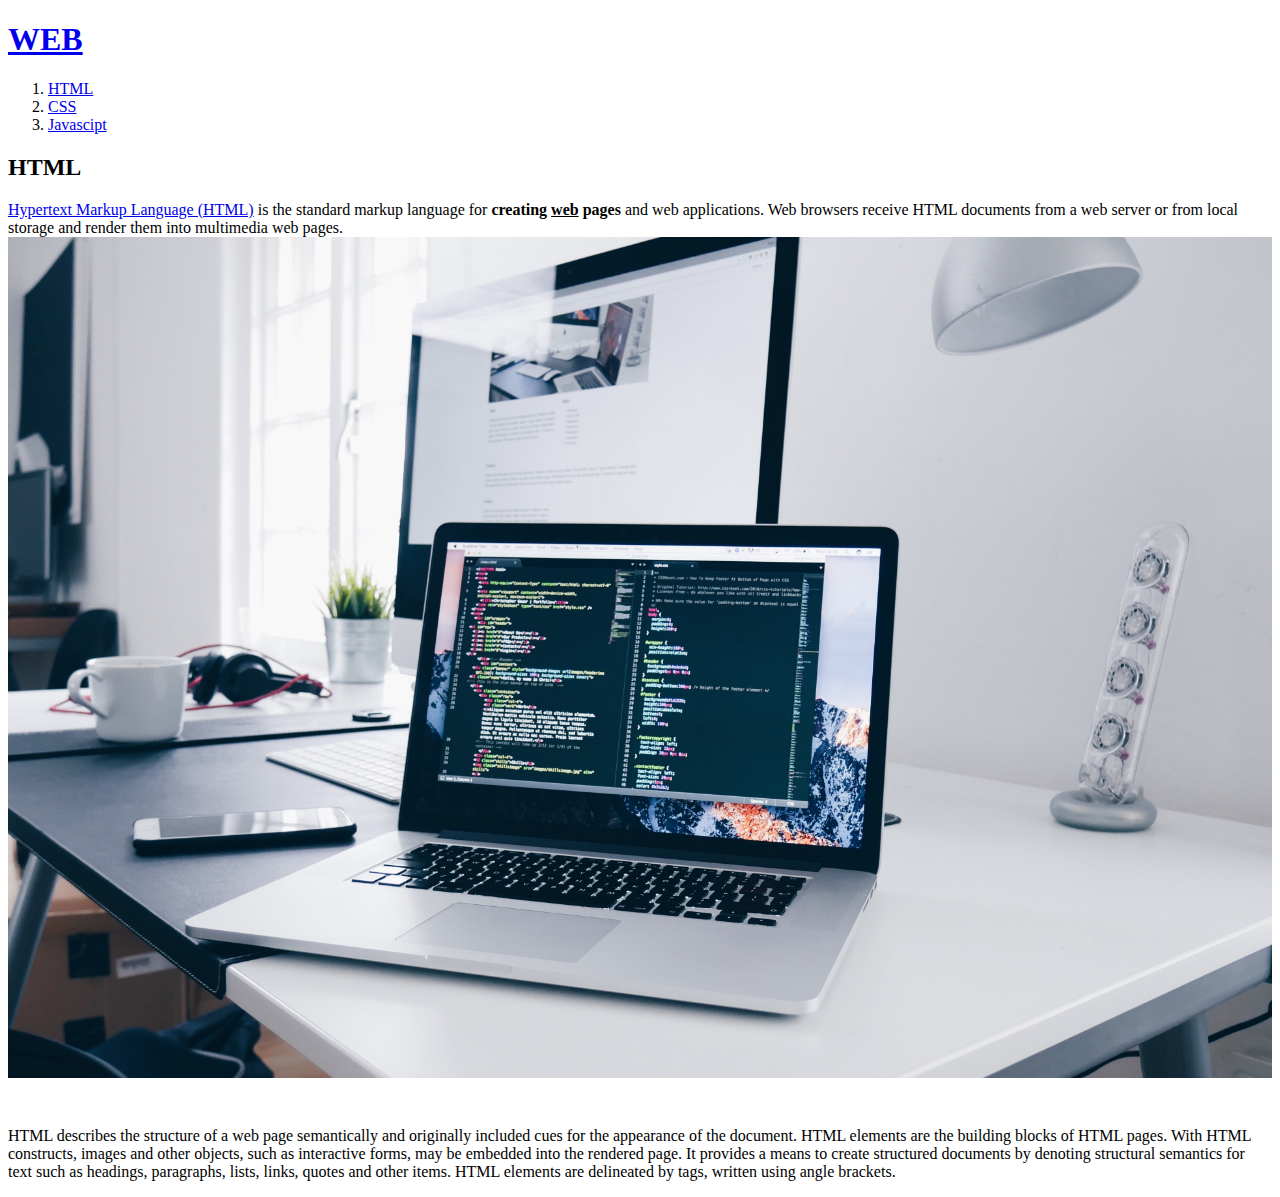
==== 1.html @ f2e1a109 "first version" ====
<!doctype html>
<html>
<head>
  <title>WEB1- html</title>
  <meta charset="utf-8">
</head>
<body>
  <h1><a href="index.html">WEB</a></h1>
  <ol>
    <li><a href="1.html">HTML</a></li>
    <li><a href="2.html">CSS</a></li>
    <li><a href="3.html">Javascipt</a></li>
  </ol>
<h2>HTML</h2> <p><a href="https://www.w3.org/TR/html5/"target="_blank"title="html5">Hypertext Markup Language (HTML)</a> is the standard markup language for <strong>creating <u>web</u> pages</strong> and web applications. Web browsers receive HTML documents from a web server or from local storage and render them into multimedia web pages. <img src="test.jpg" width="100%"></p><p style="margin-top:45px;">HTML describes the structure of a web page semantically and originally included cues for the appearance of the document. HTML elements are the building blocks of HTML pages. With HTML constructs, images and other objects, such as interactive forms, may be embedded into the rendered page. It provides a means to create structured documents by denoting structural semantics for text such as headings, paragraphs, lists, links, quotes and other items. HTML elements are delineated by tags, written using angle brackets.</p>
</body>
</html>
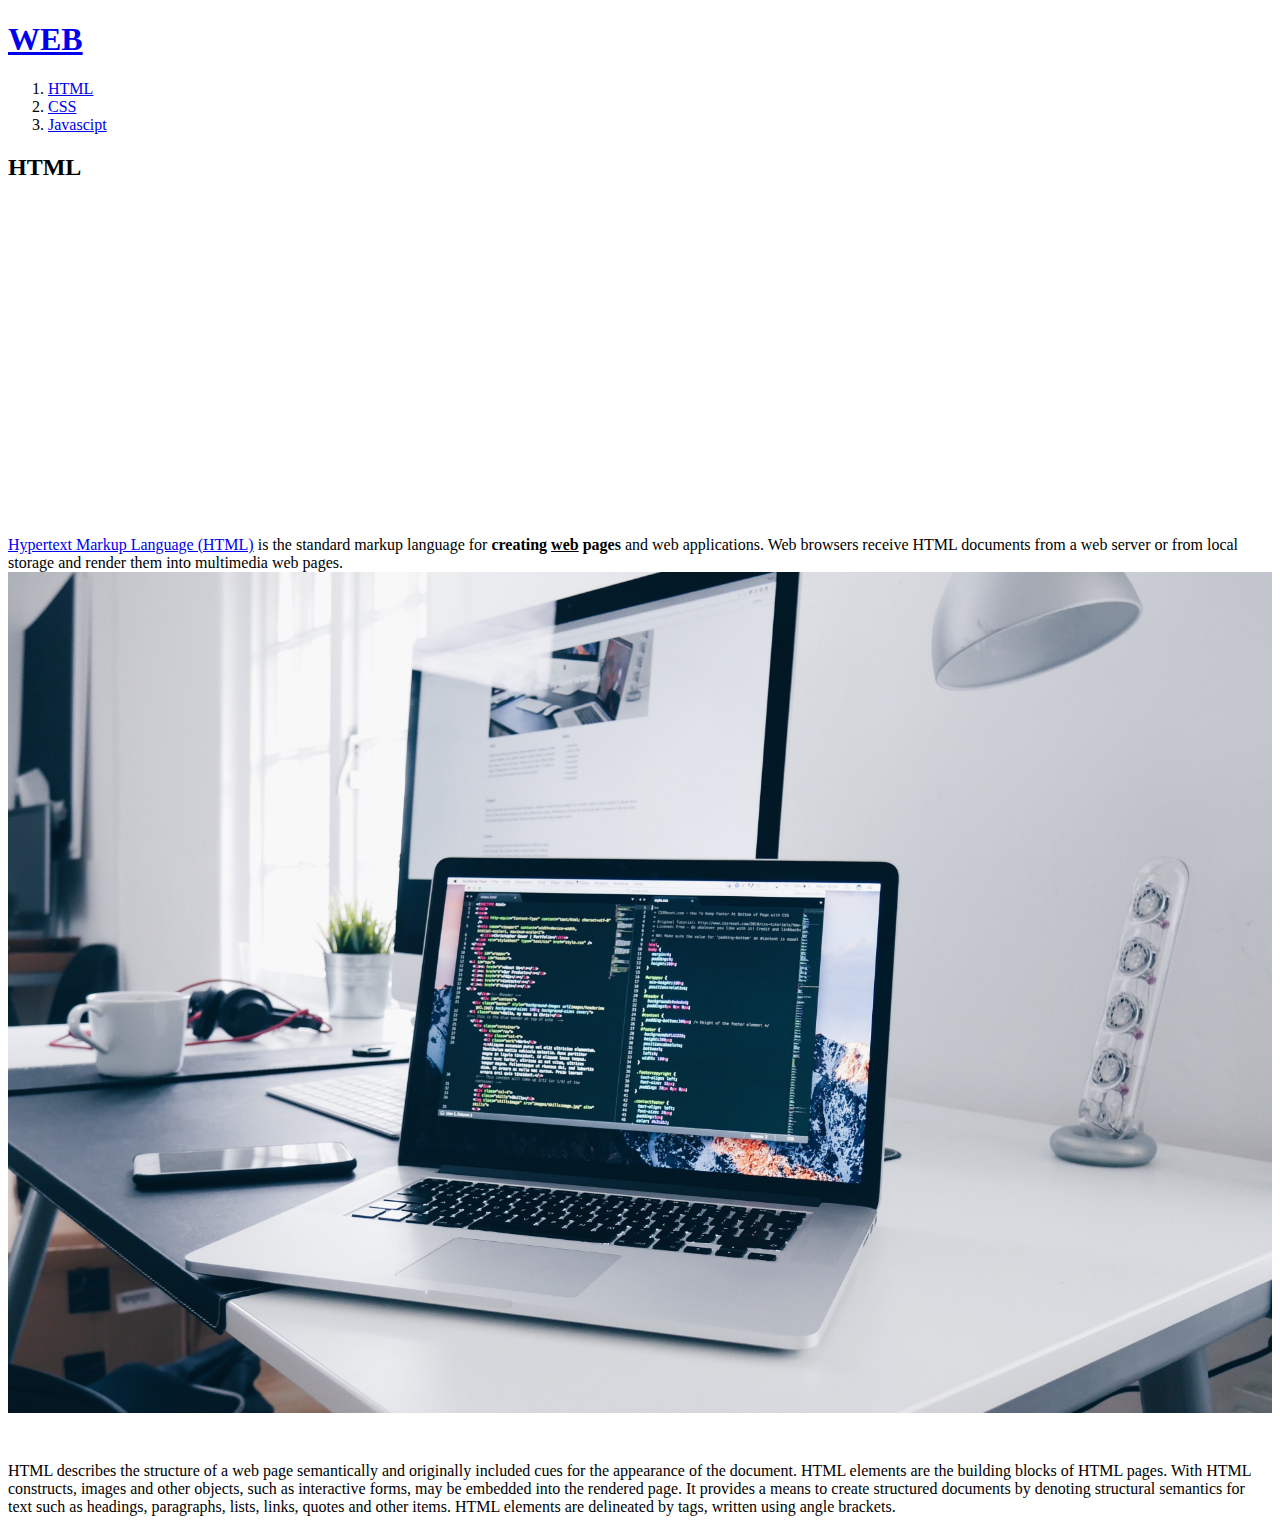
==== commit 08423a20: "1-2" ====
--- a/1.html
+++ b/1.html
@@ -1,7 +1,7 @@
 <!doctype html>
 <html>
 <head>
-  <title>WEB1- html</title>
+  <title>WEB1- HTML</title>
   <meta charset="utf-8">
 </head>
 <body>
@@ -11,6 +11,31 @@
     <li><a href="2.html">CSS</a></li>
     <li><a href="3.html">Javascipt</a></li>
   </ol>
-<h2>HTML</h2> <p><a href="https://www.w3.org/TR/html5/"target="_blank"title="html5">Hypertext Markup Language (HTML)</a> is the standard markup language for <strong>creating <u>web</u> pages</strong> and web applications. Web browsers receive HTML documents from a web server or from local storage and render them into multimedia web pages. <img src="test.jpg" width="100%"></p><p style="margin-top:45px;">HTML describes the structure of a web page semantically and originally included cues for the appearance of the document. HTML elements are the building blocks of HTML pages. With HTML constructs, images and other objects, such as interactive forms, may be embedded into the rendered page. It provides a means to create structured documents by denoting structural semantics for text such as headings, paragraphs, lists, links, quotes and other items. HTML elements are delineated by tags, written using angle brackets.</p>
+<h2>HTML</h2>
+<p>
+  <iframe width="560" height="315" src="https://www.youtube.com/embed/7T7r_oSp0SE" frameborder="0" allow="accelerometer; autoplay; clipboard-write; encrypted-media; gyroscope; picture-in-picture" allowfullscreen></iframe>
+</p>
+<p><a href="https://www.w3.org/TR/html5/"target="_blank"title="html5">Hypertext Markup Language (HTML)</a> is the standard markup language for <strong>creating <u>web</u> pages</strong> and web applications. Web browsers receive HTML documents from a web server or from local storage and render them into multimedia web pages. <img src="test.jpg" width="100%"></p><p style="margin-top:45px;">HTML describes the structure of a web page semantically and originally included cues for the appearance of the document. HTML elements are the building blocks of HTML pages. With HTML constructs, images and other objects, such as interactive forms, may be embedded into the rendered page. It provides a means to create structured documents by denoting structural semantics for text such as headings, paragraphs, lists, links, quotes and other items. HTML elements are delineated by tags, written using angle brackets.</p>
+<p>
+  <div id="disqus_thread"></div>
+    <script>
+        /**
+        *  RECOMMENDED CONFIGURATION VARIABLES: EDIT AND UNCOMMENT THE SECTION BELOW TO INSERT DYNAMIC VALUES FROM YOUR PLATFORM OR CMS.
+        *  LEARN WHY DEFINING THESE VARIABLES IS IMPORTANT: https://disqus.com/admin/universalcode/#configuration-variables    */
+        /*
+        var disqus_config = function () {
+        this.page.url = PAGE_URL;  // Replace PAGE_URL with your page's canonical URL variable
+        this.page.identifier = PAGE_IDENTIFIER; // Replace PAGE_IDENTIFIER with your page's unique identifier variable
+        };
+        */
+        (function() { // DON'T EDIT BELOW THIS LINE
+        var d = document, s = d.createElement('script');
+        s.src = 'https://web1-o8lueyhg0m.disqus.com/embed.js';
+        s.setAttribute('data-timestamp', +new Date());
+        (d.head || d.body).appendChild(s);
+        })();
+    </script>
+  <noscript>Please enable JavaScript to view the <a href="https://disqus.com/?ref_noscript">comments powered by Disqus.</a></noscript>
+</p>
 </body>
 </html>
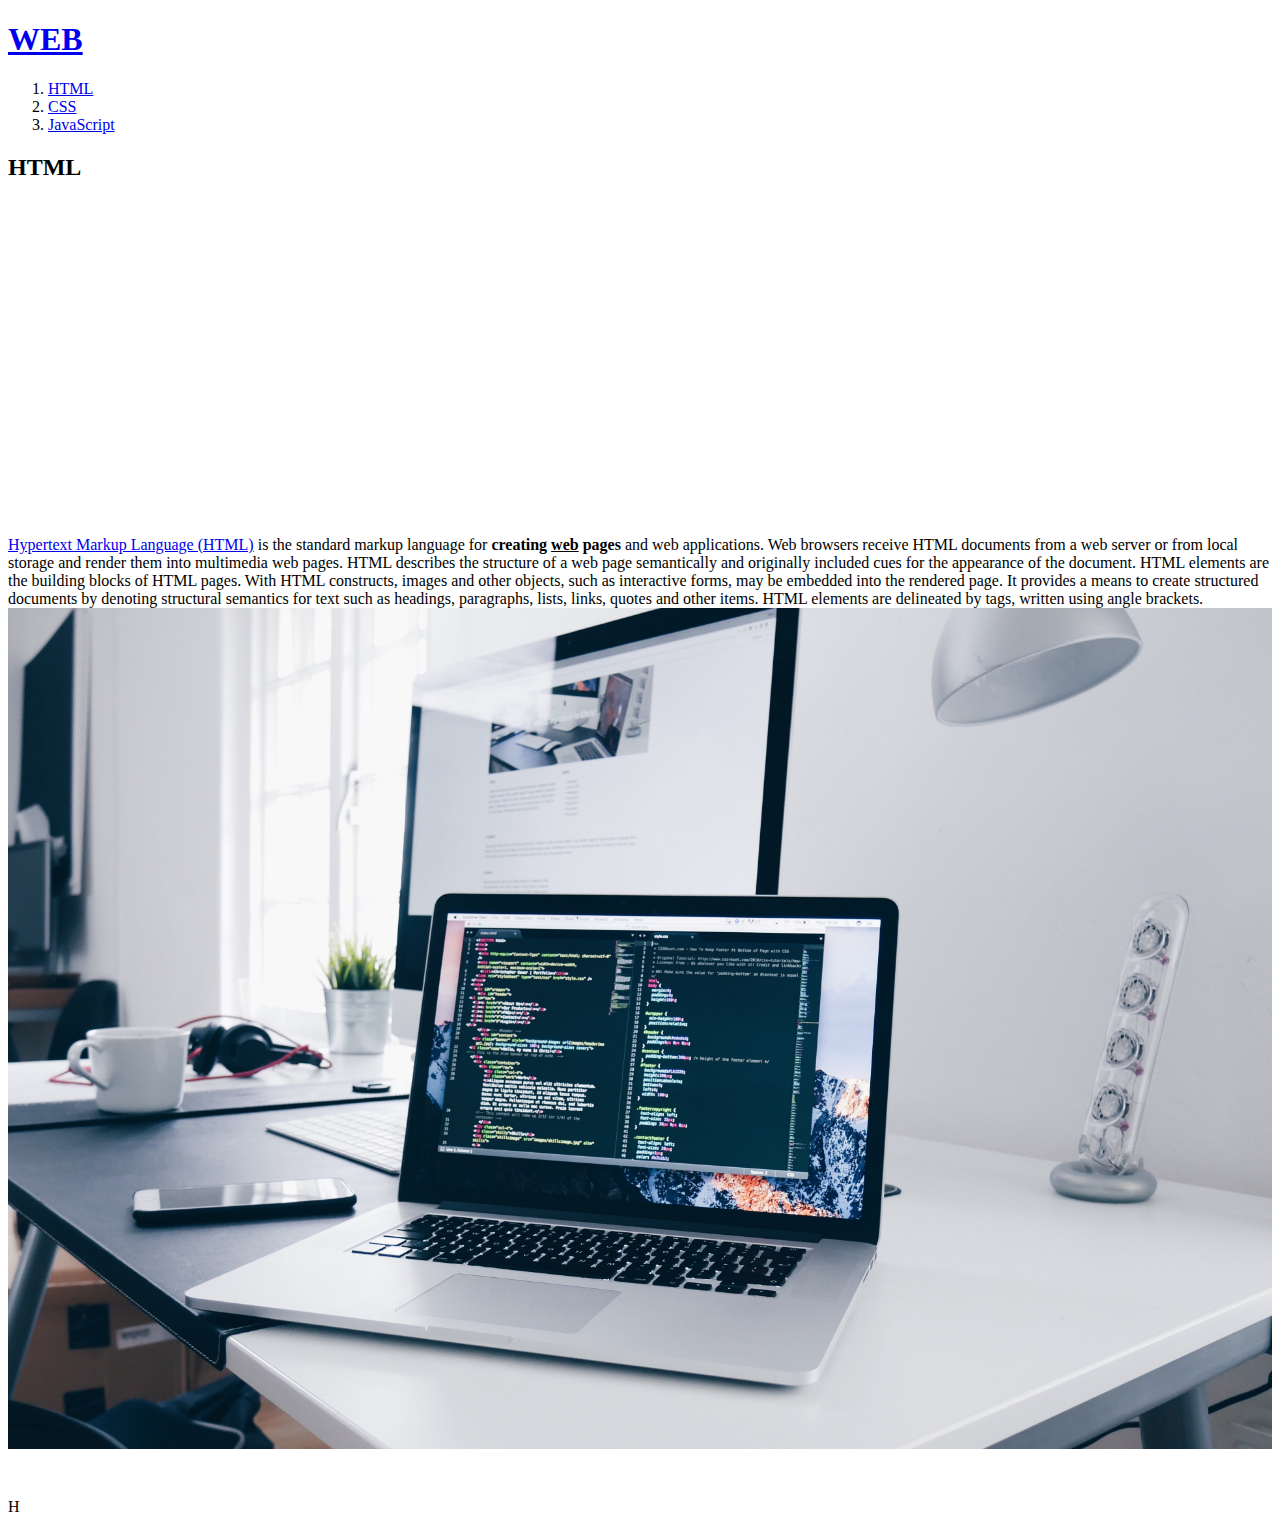
==== commit 23920571: "11.21" ====
--- a/1.html
+++ b/1.html
@@ -9,13 +9,13 @@
   <ol>
     <li><a href="1.html">HTML</a></li>
     <li><a href="2.html">CSS</a></li>
-    <li><a href="3.html">Javascipt</a></li>
+    <li><a href="3.html">JavaScript</a></li>
   </ol>
 <h2>HTML</h2>
 <p>
   <iframe width="560" height="315" src="https://www.youtube.com/embed/7T7r_oSp0SE" frameborder="0" allow="accelerometer; autoplay; clipboard-write; encrypted-media; gyroscope; picture-in-picture" allowfullscreen></iframe>
 </p>
-<p><a href="https://www.w3.org/TR/html5/"target="_blank"title="html5">Hypertext Markup Language (HTML)</a> is the standard markup language for <strong>creating <u>web</u> pages</strong> and web applications. Web browsers receive HTML documents from a web server or from local storage and render them into multimedia web pages. <img src="test.jpg" width="100%"></p><p style="margin-top:45px;">HTML describes the structure of a web page semantically and originally included cues for the appearance of the document. HTML elements are the building blocks of HTML pages. With HTML constructs, images and other objects, such as interactive forms, may be embedded into the rendered page. It provides a means to create structured documents by denoting structural semantics for text such as headings, paragraphs, lists, links, quotes and other items. HTML elements are delineated by tags, written using angle brackets.</p>
+<p><a href="https://www.w3.org/TR/html5/"target="_blank"title="html5 speicification">Hypertext Markup Language (HTML)</a> is the standard markup language for <strong>creating <u>web</u> pages</strong> and web applications. Web browsers receive HTML documents from a web server or from local storage and render them into multimedia web pages. HTML describes the structure of a web page semantically and originally included cues for the appearance of the document. HTML elements are the building blocks of HTML pages. With HTML constructs, images and other objects, such as interactive forms, may be embedded into the rendered page. It provides a means to create structured documents by denoting structural semantics for text such as headings, paragraphs, lists, links, quotes and other items. HTML elements are delineated by tags, written using angle brackets.<img src="test.jpg" width="100%"></p><p style="margin-top:45px;">H</p>
 <p>
   <div id="disqus_thread"></div>
     <script>
